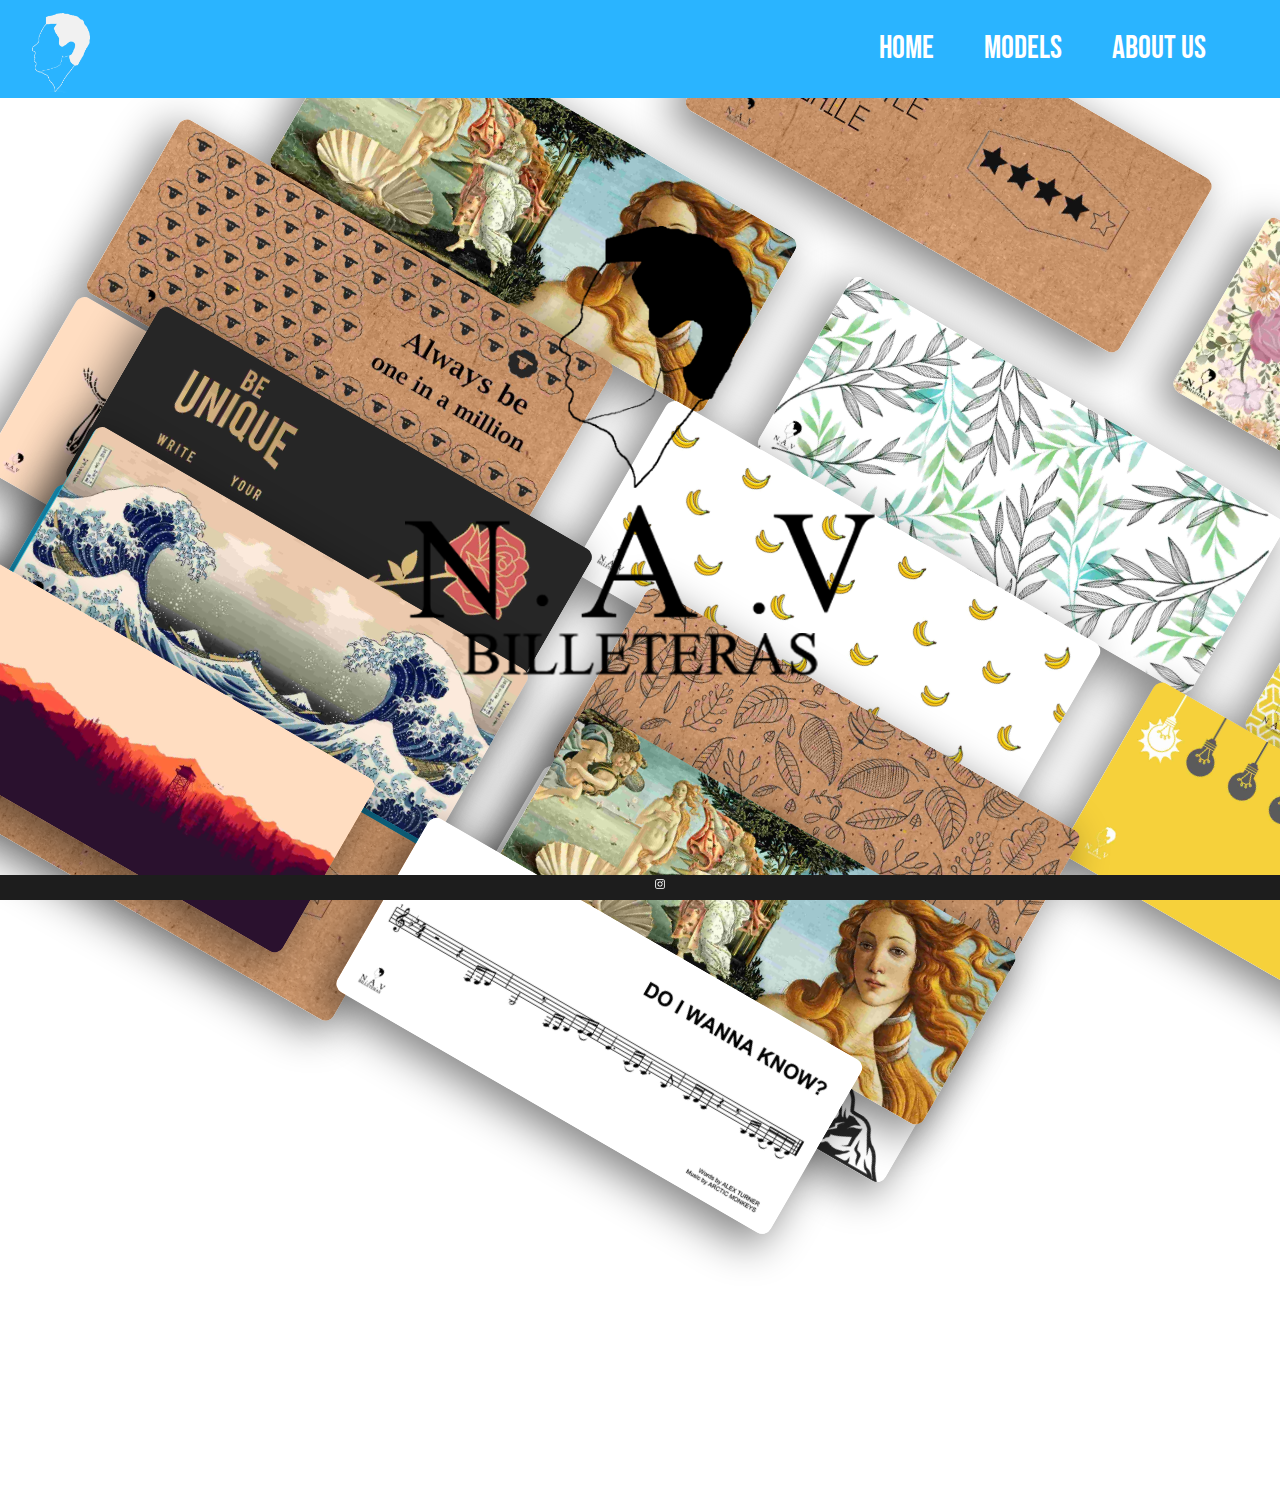
==== index.html @ 2780f109 "responcive 5" ====
<!DOCTYPE html>
<html lang="en">
<head>
    <meta charset="UTF-8">
    <meta http-equiv="X-UA-Compatible" content="IE=edge">
    <meta name="viewport" content="width=device-width, initial-scale=1.0">

    <link rel="preconnect" href="https://fonts.gstatic.com">
    <link href="https://fonts.googleapis.com/css2?family=Bebas+Neue&display=swap" rel="stylesheet">

    <link rel="stylesheet" href="css/nav.css">
    <link rel="stylesheet" href="css/home.css">
    <link rel="stylesheet" href="css/footer.css">

    <title> NAV </title>
    
</head>
<script>

    var link = document.querySelector("link[rel~='icon']");
    if (!link) {
        link = document.createElement('link');
        link.rel = 'icon';
        document.getElementsByTagName('head')[0].appendChild(link);
    }

    if (window.matchMedia('(prefers-color-scheme: dark)').matches == true){
        link.href = 'img/dark theme icon.png';
    } else {
        link.href = 'img/light theme icon.png';
    }

</script>
<body>
    <header>
        <nav>
            <a href="index.html"> <img src="img/cabeza blanca.png" alt="" class="logo"> </a>
            <ul>
                <li><a href="index.html"> home </a></li>
                <li><a href="pages/models.html"> models </a></li>
                <li><a href="pages/about us.html"> about us </a></li>
            </ul>
        </nav>
    </header>
    <div class="content">
        <div class="logo_container">
            <img class="logo" src="img/nav.png" alt="">  
        </div>
        <div class="line_1">
            <div class="up">
                <img class="bg_imgs" src="img/home/tbhc.jpg" alt="">
                <img class="bg_imgs" src="img/home/flores.jpg" alt="">
            </div>
        </div>
        <div class="line_2">
            <div class="down">
                <img class="bg_imgs" src="img/home/billetera marti comprimida.jpg" alt="">
                <img class="bg_imgs" src="img/home/leaves.jpg" alt="">
                <img class="bg_imgs" src="img/home/nachi.jpg" alt="">
            </div>
        </div>
        <div class="line_3">
            <div class="up">
                <img class="bg_imgs" src="img/home/one in a million.jpg" alt="">
                <img class="bg_imgs" src="img/home/bananas.jpg" alt="">
                <img class="bg_imgs" src="img/home/use les energy.jpg" alt="">
                <img class="bg_imgs" src="img/home/squelis.jpg" alt="">
            </div>
        </div>
        <div class="line_4">
            <div class="down">
                <img class="bg_imgs" src="img/home/be unique.jpg" alt="">
                <img class="bg_imgs" src="img/home/leves_2.jpg" alt="">
                <img class="bg_imgs" src="img/home/ocean keepers.jpg" alt="">
                <img class="bg_imgs" src="img/home/mountains.jpg" alt="">
            </div>
        </div>
        <div class="line_5">
            <div class="up">
                <img class="bg_imgs" src="img/home/gran ola.jpg" alt="">
                <img class="bg_imgs" src="img/home/billetera marti comprimida.jpg" alt="">
                <img class="bg_imgs" src="img/home/tbhc.jpg" alt="">
            </div>
        </div>
        <div class="line_6">
            <div class="down">
                <img class="bg_imgs" src="img/home/fire wach.jpg" alt="">
                <img class="bg_imgs" src="img/home/do i wanna know.jpg" alt="">
            </div>
        </div>
    </div>
    <footer>
        <div class="social_media">
            <ul>
                <li><a href="https://www.instagram.com/_augusto_11/"><img src="img/instagram.png" alt=""></a></li>
                <li><a href=""></a></li>
                <li><a href=""></a></li>
            </ul>
        </div>
    </footer>
</body>
</html>
---- css/nav.css ----
nav{
    position: relative;
    z-index: 2;
    background-color: #2ab4ff;
    padding-right: 5%;
    padding-top: 1%;
}

nav img{
    height: 80px;
    width: auto;

    padding-left: 30px;
}

nav ul{
    list-style-type: none;
    float: right;
}

nav ul li{
    float: left;
}

nav ul li a{
    margin-left: 30px;
    padding: 10px;
    padding-top: 5px;
    padding-bottom: 5px;

    color: white;
    font-size: 2rem;
}
nav ul li a:hover{
    border-radius: 25px;

    box-shadow: 0 12px 16px 0 rgba(0,0,0,0.24), 0 17px 50px 0 rgba(0,0,0,0.19);
}



@media only screen and (max-width: 600px) {
    nav img{
        height: 60px;
        margin-top: 5px;
    }
    nav ul li a{
        font-size: 1.5rem;

        margin-left: 10px;
        padding: 0px;
    }
}
---- css/home.css ----
html, body{
    margin: 0;
    padding: 0;

    height: 100%;

    font-family: 'Bebas Neue', cursive;

    overflow-x: hidden;
    overflow-y: hidden;
}

a{
    color: white;
    text-decoration: none;
}

.content{
    height: 87%;
}
.line_1, .line_2, .line_3, .line_4, .line_5, .line_6{
    transform: rotate(30deg);

    position: absolute;

    height: 200px;
}

.line_1{
    top: 200px;
    right: -500px;
}
.line_2{
    top: 400px;
    right: -610px;
}
.line_3{
    top: 600px;
    right: -710px;
}
.line_4{
    top: 710px;
    right: -400px;
}
.line_5{
    bottom: -40px;
    left: -40px;
}
.line_6{
    bottom: -100px;
    left: -180px;
}


.content .bg_imgs{
    position: relative;
    z-index: 1;

    height: 200px;
    margin-right: 60PX;

    border-radius: 10px;


    -webkit-box-shadow: -6px 14px 41px 3px rgba(0,0,0,0.48);
    -moz-box-shadow: -6px 14px 41px 3px rgba(0,0,0,0.48);
    box-shadow: -6px 14px 41px 3px rgba(0,0,0,0.48);  
}

.up img{
    animation-name: up;
    animation-duration: 20s;
    animation-timing-function: linear;
    animation-iteration-count: infinite;
    animation-direction: alternate;
}
.down img{
    animation-name: down;
    animation-duration: 20s;
    animation-timing-function: linear;
    animation-iteration-count: infinite;
    animation-direction: alternate;
}

.logo_container{
    padding-top: 10%;
}

.content .logo{
    position: relative;
    z-index: 2;

    height: 450px;

    display: block;
    margin-left: auto;
    margin-right: auto;
}

@keyframes up {
    0%   {left:0px}
    100% {left:-600px}
}
@keyframes down {
    0%   {left:-600px}
    100% {left:0px}
}


@media only screen and (max-width: 600px){

    .bg_imgs{
        filter: blur(0px);
    }

    .line_1, .line_2, .line_3, .line_4, .line_5, .line_6{
        height: 100px;
    }
    
    .line_1{
        top: 200px;
        right: -300px;
    }
    .line_2{
        top: 300px;
        right: -350px;
    }
    .line_3{
        top: 518px;
        left: -150px;
    }
    .line_4{
        top: 540px;
        left: -300px;
    }
    .line_5{
        bottom: 100px;
        right: -350px;
    }
    .line_6{
        bottom: -800px;
        right: -3000px;
    }

    .content .bg_imgs{
        height: 100px;
        margin-right: 30PX;
    }

    .content .logo_container{
        padding-top: 50%;
    }

    .content .logo{
        height: 300px;
    }

    .up img{
        animation-duration: 0s;
    }
    .down img{
        animation-duration: 0s;
    }
}

@media only screen and (max-width: 500px){
    .line_1{
        top: 150px;
        right: -300px;
    }
    .line_2{
        top: 290px;
        right: -426px;
    }
    .line_3{
        top: 480px;
        left: -150px;
    }
    .line_4{
        top: 490px;
        left: -300px;
    }
    .line_5{
        bottom: 30px;
        right: -400px;
    }
    .line_6{
        bottom: -760px;
        left: -400px;
    }
}

@media only screen and (max-width: 414px){
    .line_1{
        top: 150px;
        right: -300px;
    }
    .line_2{
        top: 300px;
        right: -450px;
    }
    .line_3{
        top: 480px;
        left: -150px;
    }  
}

@media only screen and (max-width: 375px){
    .line_2{
        top: 320px;
        right: -500px;
    }
    .line_5{
        bottom: 8px;
        right: -500px;
    }
}
---- css/footer.css ----
footer{
    position: fixed;
    left: 0;
    bottom: 0;
    width: 100%;
    height: 25px;
    background-color: rgb(29, 29, 29);
    color: white;
    text-align: center;
}

footer ul{
    list-style-type: none;
    margin: 0;
}

footer img{
    height: 10px;
    width: auto;
}
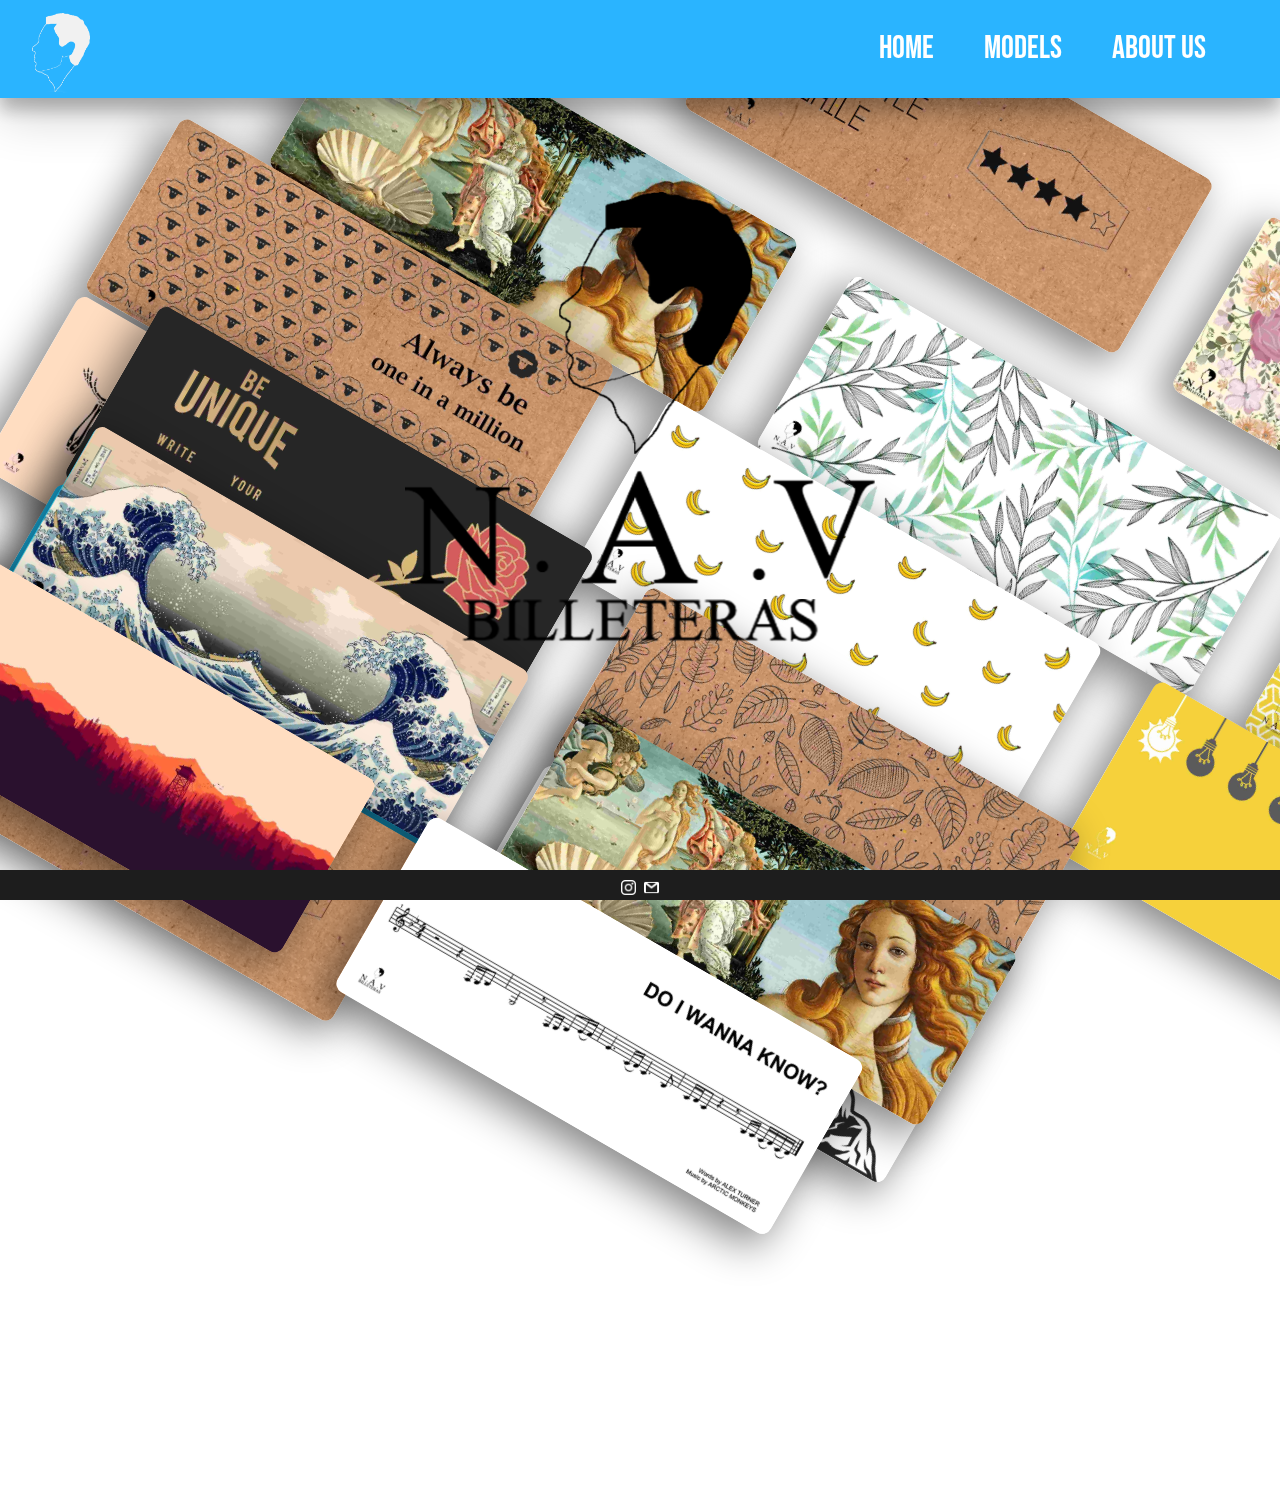
==== commit 35eb2794: "about us 1 and some quality of life" ====
--- a/index.html
+++ b/index.html
@@ -5,9 +5,12 @@
     <meta http-equiv="X-UA-Compatible" content="IE=edge">
     <meta name="viewport" content="width=device-width, initial-scale=1.0">
 
+    <META name="viewport" content="initial-scale=1, user-scalable=no">
+
     <link rel="preconnect" href="https://fonts.gstatic.com">
     <link href="https://fonts.googleapis.com/css2?family=Bebas+Neue&display=swap" rel="stylesheet">
 
+    <link rel="stylesheet" href="css/basics.css">
     <link rel="stylesheet" href="css/nav.css">
     <link rel="stylesheet" href="css/home.css">
     <link rel="stylesheet" href="css/footer.css">
@@ -34,7 +37,7 @@
 <body>
     <header>
         <nav>
-            <a href="index.html"> <img src="img/cabeza blanca.png" alt="" class="logo"> </a>
+            <a href="index.html"> <img src="img/nav/cabeza blanca.png" alt="" class="logo"> </a>
             <ul>
                 <li><a href="index.html"> home </a></li>
                 <li><a href="pages/models.html"> models </a></li>
@@ -44,56 +47,56 @@
     </header>
     <div class="content">
         <div class="logo_container">
-            <img class="logo" src="img/nav.png" alt="">  
+            <img class="logo" src="img/home/nav.png" alt="">  
         </div>
         <div class="line_1">
             <div class="up">
-                <img class="bg_imgs" src="img/home/tbhc.jpg" alt="">
-                <img class="bg_imgs" src="img/home/flores.jpg" alt="">
+                <img class="bg_imgs" src="img/models/tbhc.jpg" alt="">
+                <img class="bg_imgs" src="img/models/flores.jpg" alt="">
             </div>
         </div>
         <div class="line_2">
             <div class="down">
-                <img class="bg_imgs" src="img/home/billetera marti comprimida.jpg" alt="">
-                <img class="bg_imgs" src="img/home/leaves.jpg" alt="">
-                <img class="bg_imgs" src="img/home/nachi.jpg" alt="">
+                <img class="bg_imgs" src="img/models/billetera marti comprimida.jpg" alt="">
+                <img class="bg_imgs" src="img/models/leaves.jpg" alt="">
+                <img class="bg_imgs" src="img/models/nachi.jpg" alt="">
             </div>
         </div>
         <div class="line_3">
             <div class="up">
-                <img class="bg_imgs" src="img/home/one in a million.jpg" alt="">
-                <img class="bg_imgs" src="img/home/bananas.jpg" alt="">
-                <img class="bg_imgs" src="img/home/use les energy.jpg" alt="">
-                <img class="bg_imgs" src="img/home/squelis.jpg" alt="">
+                <img class="bg_imgs" src="img/models/one in a million.jpg" alt="">
+                <img class="bg_imgs" src="img/models/bananas.jpg" alt="">
+                <img class="bg_imgs" src="img/models/use les energy.jpg" alt="">
+                <img class="bg_imgs" src="img/models/squelis.jpg" alt="">
             </div>
         </div>
         <div class="line_4">
             <div class="down">
-                <img class="bg_imgs" src="img/home/be unique.jpg" alt="">
-                <img class="bg_imgs" src="img/home/leves_2.jpg" alt="">
-                <img class="bg_imgs" src="img/home/ocean keepers.jpg" alt="">
-                <img class="bg_imgs" src="img/home/mountains.jpg" alt="">
+                <img class="bg_imgs" src="img/models/be unique.jpg" alt="">
+                <img class="bg_imgs" src="img/models/leves_2.jpg" alt="">
+                <img class="bg_imgs" src="img/models/ocean keepers.jpg" alt="">
+                <img class="bg_imgs" src="img/models/mountains.jpg" alt="">
             </div>
         </div>
         <div class="line_5">
             <div class="up">
-                <img class="bg_imgs" src="img/home/gran ola.jpg" alt="">
-                <img class="bg_imgs" src="img/home/billetera marti comprimida.jpg" alt="">
-                <img class="bg_imgs" src="img/home/tbhc.jpg" alt="">
+                <img class="bg_imgs" src="img/models/gran ola.jpg" alt="">
+                <img class="bg_imgs" src="img/models/billetera marti comprimida.jpg" alt="">
+                <img class="bg_imgs" src="img/models/tbhc.jpg" alt="">
             </div>
         </div>
         <div class="line_6">
             <div class="down">
-                <img class="bg_imgs" src="img/home/fire wach.jpg" alt="">
-                <img class="bg_imgs" src="img/home/do i wanna know.jpg" alt="">
+                <img class="bg_imgs" src="img/models/fire wach.jpg" alt="">
+                <img class="bg_imgs" src="img/models/do i wanna know.jpg" alt="">
             </div>
         </div>
     </div>
     <footer>
         <div class="social_media">
             <ul>
-                <li><a href="https://www.instagram.com/_augusto_11/"><img src="img/instagram.png" alt=""></a></li>
-                <li><a href=""></a></li>
+                <li><a href="https://www.instagram.com/_augusto_11/"><img src="img/footer/instagram.png" alt=""></a></li>
+                <li><a href=""><img src="img/footer/gmail.png" alt=""></a></li>
                 <li><a href=""></a></li>
             </ul>
         </div>
--- a/css/basics.css
+++ b/css/basics.css
@@ -0,0 +1,14 @@
+html, body{
+    margin: 0;
+    padding: 0;
+
+    height: 100%;
+
+    font-family: 'Bebas Neue', cursive;
+
+    overflow-x: hidden; 
+}
+
+.content{
+    margin-top: 5%;
+}--- a/css/nav.css
+++ b/css/nav.css
@@ -1,9 +1,18 @@
+a{
+    color: white;
+    text-decoration: none;
+}
+
+header{
+    position: fixed;
+    width: 100%;
+    z-index: 2;
+}
 nav{
-    position: relative;
-    z-index: 2;
     background-color: #2ab4ff;
     padding-right: 5%;
     padding-top: 1%;
+    box-shadow: 0 12px 16px 0 rgba(0,0,0,0.24), 0 17px 50px 0 rgba(0,0,0,0.19);
 }
 
 nav img{
--- a/css/home.css
+++ b/css/home.css
@@ -1,23 +1,14 @@
 html, body{
-    margin: 0;
-    padding: 0;
-
-    height: 100%;
-
-    font-family: 'Bebas Neue', cursive;
-
-    overflow-x: hidden;
-    overflow-y: hidden;
-}
-
-a{
-    color: white;
-    text-decoration: none;
+
+    overflow: hidden;
 }
 
 .content{
     height: 87%;
-}
+    overflow: hidden;
+}
+
+
 .line_1, .line_2, .line_3, .line_4, .line_5, .line_6{
     transform: rotate(30deg);
 
@@ -88,7 +79,7 @@
 
 .content .logo{
     position: relative;
-    z-index: 2;
+    z-index: 3;
 
     height: 450px;
 
@@ -108,10 +99,6 @@
 
 
 @media only screen and (max-width: 600px){
-
-    .bg_imgs{
-        filter: blur(0px);
-    }
 
     .line_1, .line_2, .line_3, .line_4, .line_5, .line_6{
         height: 100px;
@@ -202,7 +189,15 @@
     .line_3{
         top: 480px;
         left: -150px;
-    }  
+    }
+    .line_5{
+        top: 770px;
+        right: -600px;
+    }
+    .line_6{
+        top: 1500px;
+        left: -400px;
+    }
 }
 
 @media only screen and (max-width: 375px){
@@ -210,8 +205,4 @@
         top: 320px;
         right: -500px;
     }
-    .line_5{
-        bottom: 8px;
-        right: -500px;
-    }
 }--- a/css/footer.css
+++ b/css/footer.css
@@ -3,18 +3,29 @@
     left: 0;
     bottom: 0;
     width: 100%;
-    height: 25px;
+    height: 30px;
     background-color: rgb(29, 29, 29);
-    color: white;
-    text-align: center;
 }
 
-footer ul{
-    list-style-type: none;
-    margin: 0;
+.social_media {
+	display: table;   /* Allow the centering to work */
+	margin: 0 auto;
+}
+
+.social_media ul {
+	
+	list-style: none;
+    margin-top: 10px;
+    padding-left: 0;
+    
+}
+.social_media ul li {
+	display: inline;
+    margin-left: 5px;
+
 }
 
 footer img{
-    height: 10px;
+    height: 15px;
     width: auto;
 }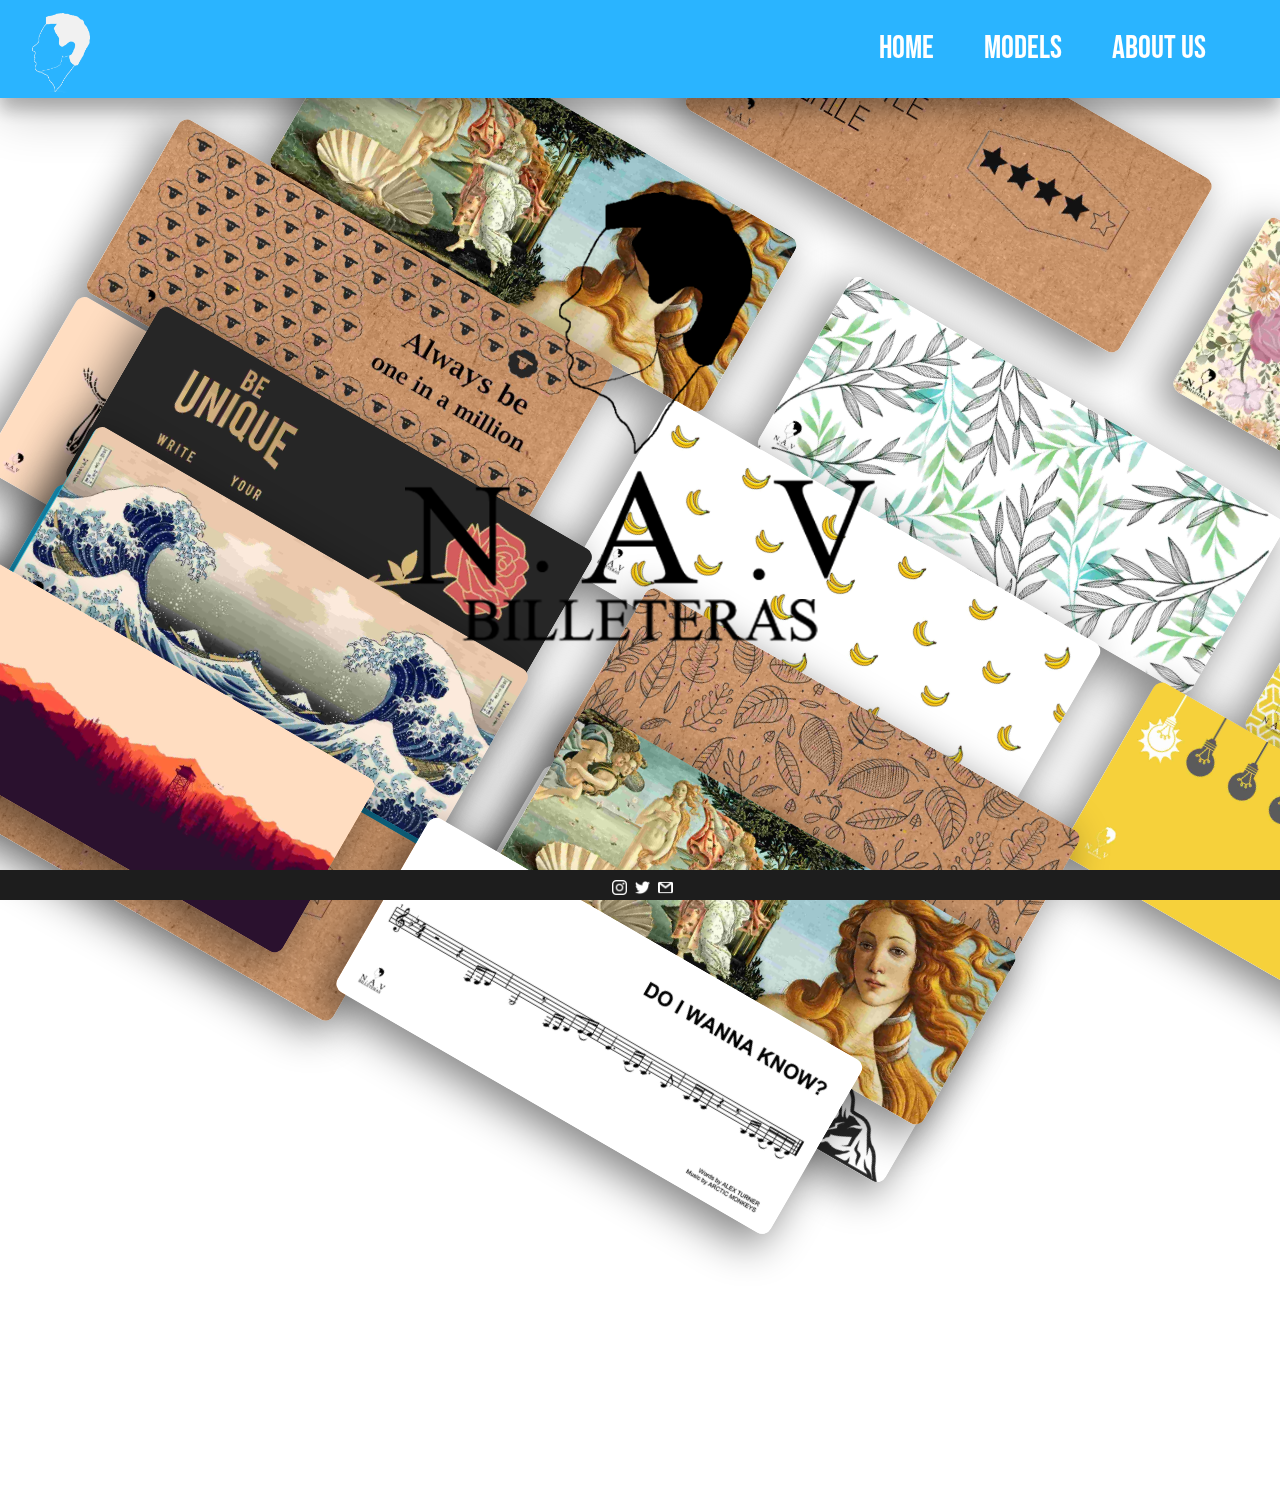
==== commit 845ccea9: "responcive 5.2" ====
--- a/index.html
+++ b/index.html
@@ -96,8 +96,8 @@
         <div class="social_media">
             <ul>
                 <li><a href="https://www.instagram.com/_augusto_11/"><img src="img/footer/instagram.png" alt=""></a></li>
+                <li><a href=""><img src="img/footer/twitter.png" alt=""></a></li>
                 <li><a href=""><img src="img/footer/gmail.png" alt=""></a></li>
-                <li><a href=""></a></li>
             </ul>
         </div>
     </footer>
--- a/css/nav.css
+++ b/css/nav.css
@@ -6,7 +6,7 @@
 header{
     position: fixed;
     width: 100%;
-    z-index: 2;
+    z-index: 5;
 }
 nav{
     background-color: #2ab4ff;
@@ -37,11 +37,14 @@
     padding-top: 5px;
     padding-bottom: 5px;
 
+    border-radius: 20px;
     color: white;
     font-size: 2rem;
+
+    transition: 0.5s;
 }
 nav ul li a:hover{
-    border-radius: 25px;
+    
 
     box-shadow: 0 12px 16px 0 rgba(0,0,0,0.24), 0 17px 50px 0 rgba(0,0,0,0.19);
 }
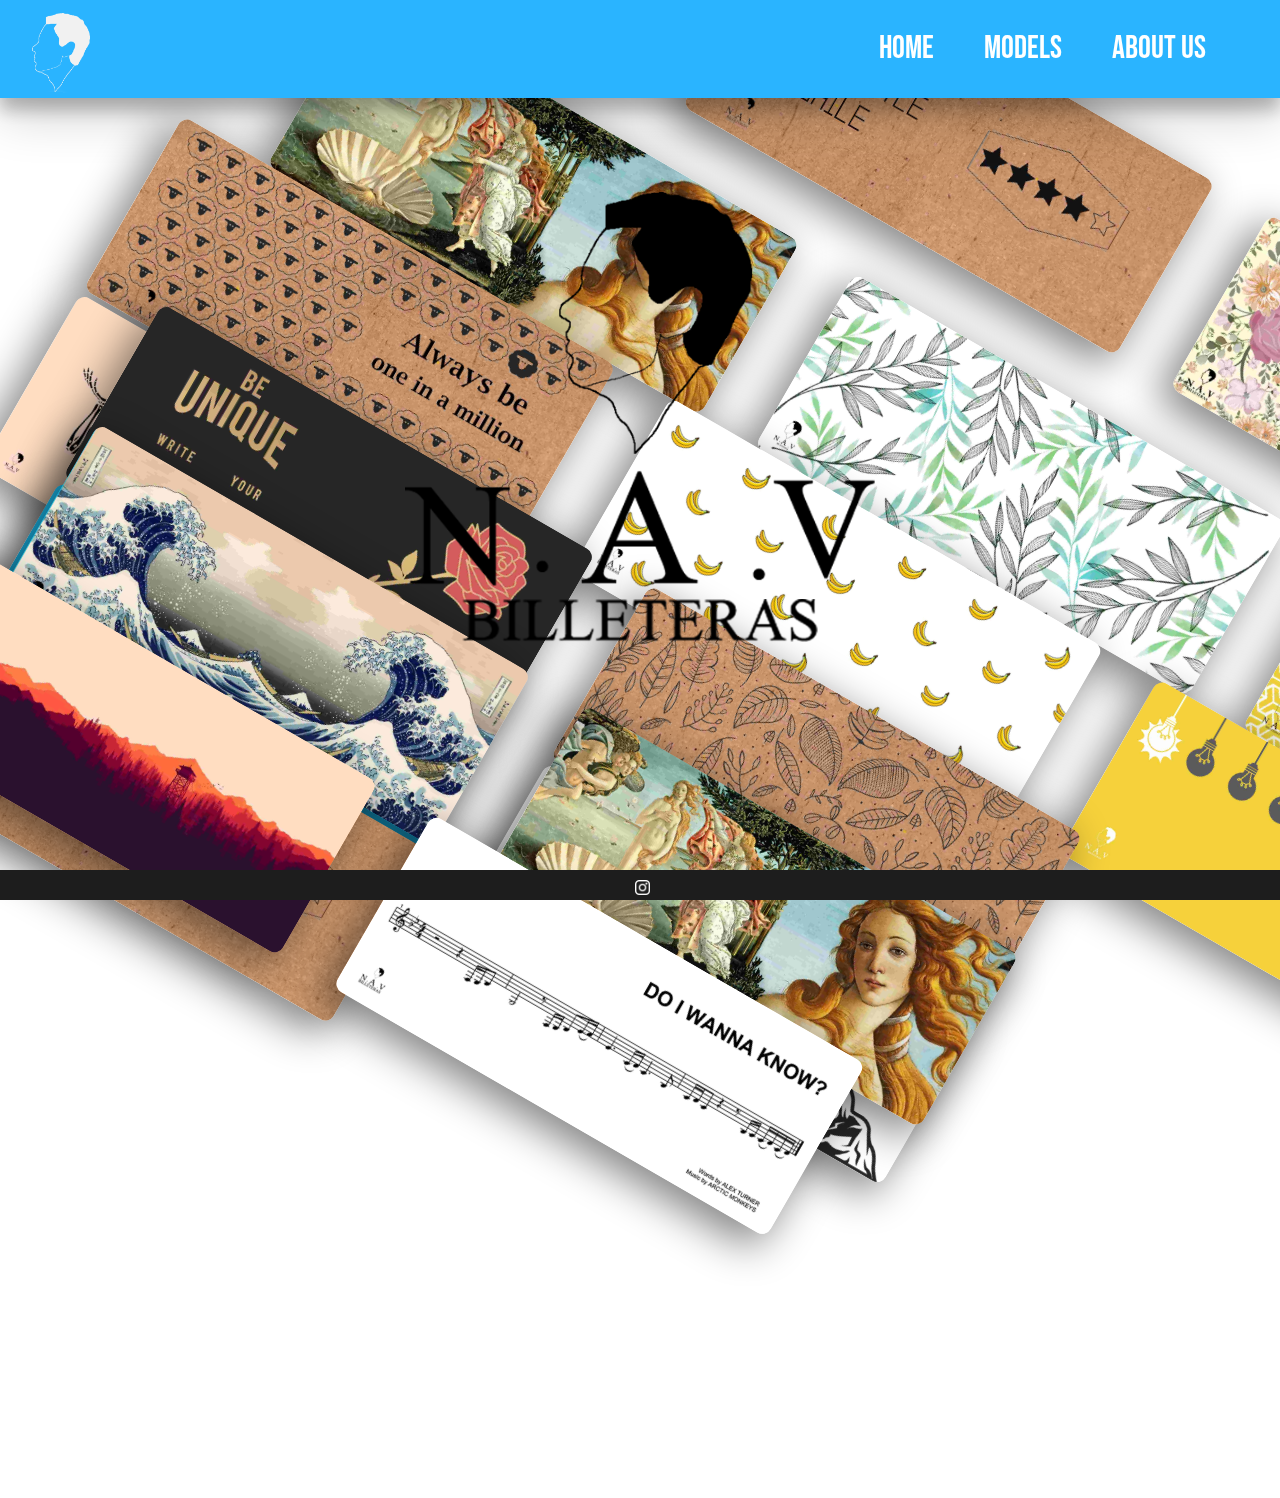
==== commit 9877d605: "some adjustments of the models and about us pages" ====
--- a/index.html
+++ b/index.html
@@ -4,16 +4,17 @@
     <meta charset="UTF-8">
     <meta http-equiv="X-UA-Compatible" content="IE=edge">
     <meta name="viewport" content="width=device-width, initial-scale=1.0">
+    <meta name=»description» content='En nav ofresemos billeteras de papel echas a mano de alta calidad'>
 
     <META name="viewport" content="initial-scale=1, user-scalable=no">
 
     <link rel="preconnect" href="https://fonts.gstatic.com">
     <link href="https://fonts.googleapis.com/css2?family=Bebas+Neue&display=swap" rel="stylesheet">
 
-    <link rel="stylesheet" href="css/basics.css">
-    <link rel="stylesheet" href="css/nav.css">
-    <link rel="stylesheet" href="css/home.css">
-    <link rel="stylesheet" href="css/footer.css">
+    <link rel="stylesheet" href="styles/basics.css">
+    <link rel="stylesheet" href="styles/nav.css">
+    <link rel="stylesheet" href="styles/home.css">
+    <link rel="stylesheet" href="styles/footer.css">
 
     <title> NAV </title>
     
@@ -28,76 +29,74 @@
     }
 
     if (window.matchMedia('(prefers-color-scheme: dark)').matches == true){
-        link.href = 'img/dark theme icon.png';
+        link.href = 'images/dark theme icon.png';
     } else {
-        link.href = 'img/light theme icon.png';
+        link.href = 'images/light theme icon.png';
     }
 
 </script>
 <body>
     <header>
         <nav>
-            <a href="index.html"> <img src="img/nav/cabeza blanca.png" alt="" class="logo"> </a>
+            <a href="index.html"> <img src="images/nav/cabeza blanca.png" alt="" class="logo"> </a>
             <ul>
                 <li><a href="index.html"> home </a></li>
-                <li><a href="pages/models.html"> models </a></li>
-                <li><a href="pages/about us.html"> about us </a></li>
+                <li><a href="public/models.html"> models </a></li>
+                <li><a href="public/about us.html"> about us </a></li>
             </ul>
         </nav>
     </header>
     <div class="content">
         <div class="logo_container">
-            <img class="logo" src="img/home/nav.png" alt="">  
+            <img class="logo" src="images/home/nav.png" alt="">  
         </div>
         <div class="line_1">
             <div class="up">
-                <img class="bg_imgs" src="img/models/tbhc.jpg" alt="">
-                <img class="bg_imgs" src="img/models/flores.jpg" alt="">
+                <img class="bg_imgs" src="images/flat_wallets/tbhc.jpg" alt="">
+                <img class="bg_imgs" src="images/flat_wallets/flores.jpg" alt="">
             </div>
         </div>
         <div class="line_2">
             <div class="down">
-                <img class="bg_imgs" src="img/models/billetera marti comprimida.jpg" alt="">
-                <img class="bg_imgs" src="img/models/leaves.jpg" alt="">
-                <img class="bg_imgs" src="img/models/nachi.jpg" alt="">
+                <img class="bg_imgs" src="images/flat_wallets/billetera marti comprimida.jpg" alt="">
+                <img class="bg_imgs" src="images/flat_wallets/leaves.jpg" alt="">
+                <img class="bg_imgs" src="images/flat_wallets/nachi.jpg" alt="">
             </div>
         </div>
         <div class="line_3">
             <div class="up">
-                <img class="bg_imgs" src="img/models/one in a million.jpg" alt="">
-                <img class="bg_imgs" src="img/models/bananas.jpg" alt="">
-                <img class="bg_imgs" src="img/models/use les energy.jpg" alt="">
-                <img class="bg_imgs" src="img/models/squelis.jpg" alt="">
+                <img class="bg_imgs" src="images/flat_wallets/one in a million.jpg" alt="">
+                <img class="bg_imgs" src="images/flat_wallets/bananas.jpg" alt="">
+                <img class="bg_imgs" src="images/flat_wallets/use les energy.jpg" alt="">
+                <img class="bg_imgs" src="images/flat_wallets/squelis.jpg" alt="">
             </div>
         </div>
         <div class="line_4">
             <div class="down">
-                <img class="bg_imgs" src="img/models/be unique.jpg" alt="">
-                <img class="bg_imgs" src="img/models/leves_2.jpg" alt="">
-                <img class="bg_imgs" src="img/models/ocean keepers.jpg" alt="">
-                <img class="bg_imgs" src="img/models/mountains.jpg" alt="">
+                <img class="bg_imgs" src="images/flat_wallets/be unique.jpg" alt="">
+                <img class="bg_imgs" src="images/flat_wallets/leves_2.jpg" alt="">
+                <img class="bg_imgs" src="images/flat_wallets/ocean keepers.jpg" alt="">
+                <img class="bg_imgs" src="images/flat_wallets/mountains.jpg" alt="">
             </div>
         </div>
         <div class="line_5">
             <div class="up">
-                <img class="bg_imgs" src="img/models/gran ola.jpg" alt="">
-                <img class="bg_imgs" src="img/models/billetera marti comprimida.jpg" alt="">
-                <img class="bg_imgs" src="img/models/tbhc.jpg" alt="">
+                <img class="bg_imgs" src="images/flat_wallets/gran ola.jpg" alt="">
+                <img class="bg_imgs" src="images/flat_wallets/billetera marti comprimida.jpg" alt="">
+                <img class="bg_imgs" src="images/flat_wallets/tbhc.jpg" alt="">
             </div>
         </div>
         <div class="line_6">
             <div class="down">
-                <img class="bg_imgs" src="img/models/fire wach.jpg" alt="">
-                <img class="bg_imgs" src="img/models/do i wanna know.jpg" alt="">
+                <img class="bg_imgs" src="images/flat_wallets/fire wach.jpg" alt="">
+                <img class="bg_imgs" src="images/flat_wallets/do i wanna know.jpg" alt="">
             </div>
         </div>
     </div>
     <footer>
         <div class="social_media">
             <ul>
-                <li><a href="https://www.instagram.com/_augusto_11/"><img src="img/footer/instagram.png" alt=""></a></li>
-                <li><a href=""><img src="img/footer/twitter.png" alt=""></a></li>
-                <li><a href=""><img src="img/footer/gmail.png" alt=""></a></li>
+                <li><a href="https://www.instagram.com/nav.billeteras/"><img src="images/footer/instagram.png" alt=""></a></li>
             </ul>
         </div>
     </footer>
--- a/styles/basics.css
+++ b/styles/basics.css
@@ -0,0 +1,14 @@
+html, body{
+    margin: 0;
+    padding: 0;
+
+    height: 100%;
+
+    font-family: 'Bebas Neue', cursive;
+
+    overflow-x: hidden; 
+}
+
+.content{
+    margin-top: 5%;
+}--- a/styles/nav.css
+++ b/styles/nav.css
@@ -0,0 +1,65 @@
+a{
+    color: white;
+    text-decoration: none;
+}
+
+header{
+    position: fixed;
+    width: 100%;
+    z-index: 5;
+}
+nav{
+    background-color: #2ab4ff;
+    padding-right: 5%;
+    padding-top: 1%;
+    box-shadow: 0 12px 16px 0 rgba(0,0,0,0.24), 0 17px 50px 0 rgba(0,0,0,0.19);
+}
+
+nav img{
+    height: 80px;
+    width: auto;
+
+    padding-left: 30px;
+}
+
+nav ul{
+    list-style-type: none;
+    float: right;
+}
+
+nav ul li{
+    float: left;
+}
+
+nav ul li a{
+    margin-left: 30px;
+    padding: 10px;
+    padding-top: 5px;
+    padding-bottom: 5px;
+
+    border-radius: 20px;
+    color: white;
+    font-size: 2rem;
+
+    transition: 0.5s;
+}
+nav ul li a:hover{
+    
+
+    box-shadow: 0 12px 16px 0 rgba(0,0,0,0.24), 0 17px 50px 0 rgba(0,0,0,0.19);
+}
+
+
+
+@media only screen and (max-width: 600px) {
+    nav img{
+        height: 60px;
+        margin-top: 5px;
+    }
+    nav ul li a{
+        font-size: 1.5rem;
+
+        margin-left: 10px;
+        padding: 0px;
+    }
+}--- a/styles/home.css
+++ b/styles/home.css
@@ -0,0 +1,208 @@
+html, body{
+
+    overflow: hidden;
+}
+
+.content{
+    height: 87%;
+    overflow: hidden;
+}
+
+
+.line_1, .line_2, .line_3, .line_4, .line_5, .line_6{
+    transform: rotate(30deg);
+
+    position: absolute;
+
+    height: 200px;
+}
+
+.line_1{
+    top: 200px;
+    right: -500px;
+}
+.line_2{
+    top: 400px;
+    right: -610px;
+}
+.line_3{
+    top: 600px;
+    right: -710px;
+}
+.line_4{
+    top: 710px;
+    right: -400px;
+}
+.line_5{
+    bottom: -40px;
+    left: -40px;
+}
+.line_6{
+    bottom: -100px;
+    left: -180px;
+}
+
+
+.content .bg_imgs{
+    position: relative;
+    z-index: 1;
+
+    height: 200px;
+    margin-right: 60PX;
+
+    border-radius: 10px;
+
+
+    -webkit-box-shadow: -6px 14px 41px 3px rgba(0,0,0,0.48);
+    -moz-box-shadow: -6px 14px 41px 3px rgba(0,0,0,0.48);
+    box-shadow: -6px 14px 41px 3px rgba(0,0,0,0.48);  
+}
+
+.up img{
+    animation-name: up;
+    animation-duration: 20s;
+    animation-timing-function: linear;
+    animation-iteration-count: infinite;
+    animation-direction: alternate;
+}
+.down img{
+    animation-name: down;
+    animation-duration: 20s;
+    animation-timing-function: linear;
+    animation-iteration-count: infinite;
+    animation-direction: alternate;
+}
+
+.logo_container{
+    padding-top: 10%;
+}
+
+.content .logo{
+    position: relative;
+    z-index: 3;
+
+    height: 450px;
+
+    display: block;
+    margin-left: auto;
+    margin-right: auto;
+}
+
+@keyframes up {
+    0%   {left:0px}
+    100% {left:-600px}
+}
+@keyframes down {
+    0%   {left:-600px}
+    100% {left:0px}
+}
+
+
+@media only screen and (max-width: 600px){
+
+    .line_1, .line_2, .line_3, .line_4, .line_5, .line_6{
+        height: 100px;
+    }
+    
+    .line_1{
+        top: 200px;
+        right: -300px;
+    }
+    .line_2{
+        top: 300px;
+        right: -350px;
+    }
+    .line_3{
+        top: 518px;
+        left: -150px;
+    }
+    .line_4{
+        top: 540px;
+        left: -300px;
+    }
+    .line_5{
+        bottom: 100px;
+        right: -350px;
+    }
+    .line_6{
+        bottom: -800px;
+        right: -3000px;
+    }
+
+    .content .bg_imgs{
+        height: 100px;
+        margin-right: 30PX;
+    }
+
+    .content .logo_container{
+        padding-top: 50%;
+    }
+
+    .content .logo{
+        height: 300px;
+    }
+
+    .up img{
+        animation-duration: 0s;
+    }
+    .down img{
+        animation-duration: 0s;
+    }
+}
+
+@media only screen and (max-width: 500px){
+    .line_1{
+        top: 150px;
+        right: -300px;
+    }
+    .line_2{
+        top: 290px;
+        right: -426px;
+    }
+    .line_3{
+        top: 480px;
+        left: -150px;
+    }
+    .line_4{
+        top: 490px;
+        left: -300px;
+    }
+    .line_5{
+        bottom: 30px;
+        right: -400px;
+    }
+    .line_6{
+        bottom: -760px;
+        left: -400px;
+    }
+}
+
+@media only screen and (max-width: 414px){
+    .line_1{
+        top: 150px;
+        right: -300px;
+    }
+    .line_2{
+        top: 300px;
+        right: -450px;
+    }
+    .line_3{
+        top: 480px;
+        left: -150px;
+    }
+    .line_5{
+        top: 770px;
+        right: -600px;
+    }
+    .line_6{
+        top: 1500px;
+        left: -400px;
+    }
+}
+
+@media only screen and (max-width: 375px){
+    .line_2{
+        top: 320px;
+        right: -500px;
+    }
+}--- a/styles/footer.css
+++ b/styles/footer.css
@@ -0,0 +1,32 @@
+footer{
+    position: fixed;
+    left: 0;
+    bottom: 0;
+    width: 100%;
+    height: 30px;
+    background-color: rgb(29, 29, 29);
+    z-index: 7;
+}
+
+.social_media {
+	display: table;   /* Allow the centering to work */
+	margin: 0 auto;
+}
+
+.social_media ul {
+	
+	list-style: none;
+    margin-top: 10px;
+    padding-left: 0;
+    
+}
+.social_media ul li {
+	display: inline;
+    margin-left: 5px;
+
+}
+
+footer img{
+    height: 15px;
+    width: auto;
+}